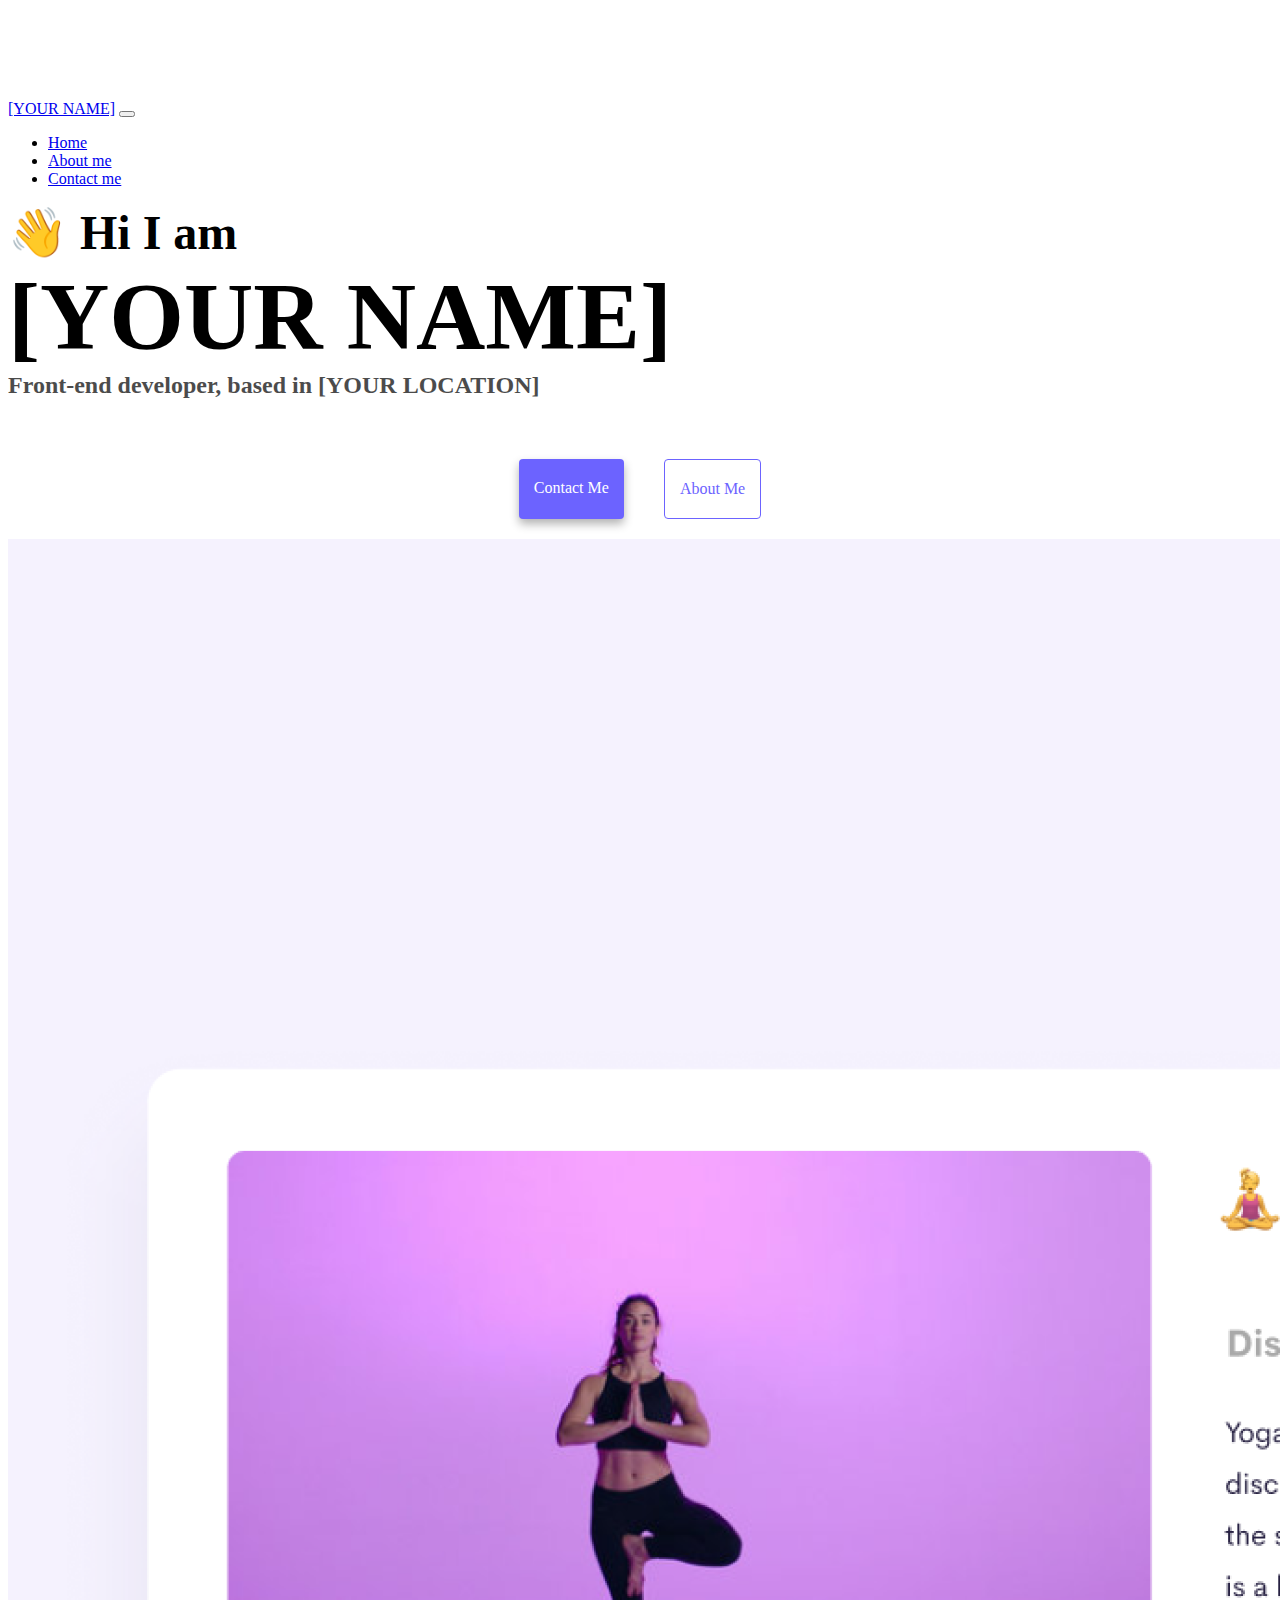
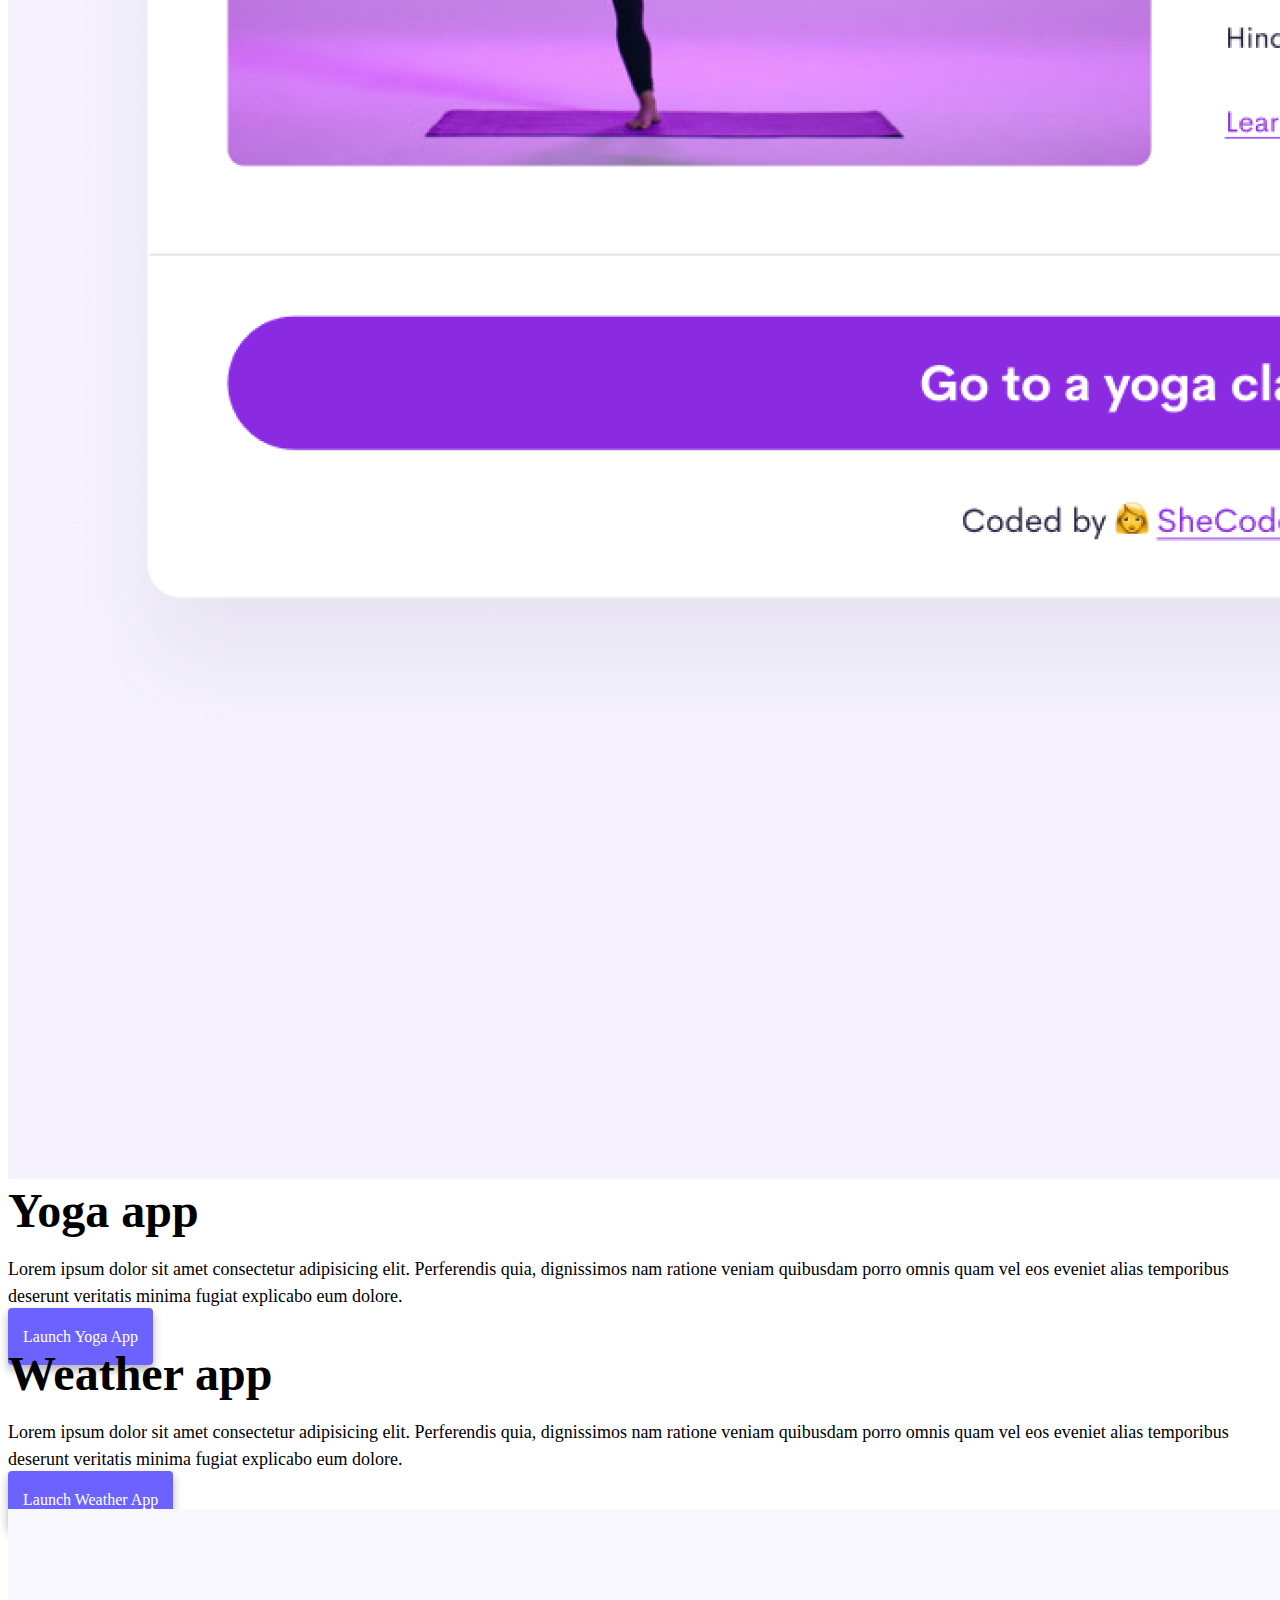
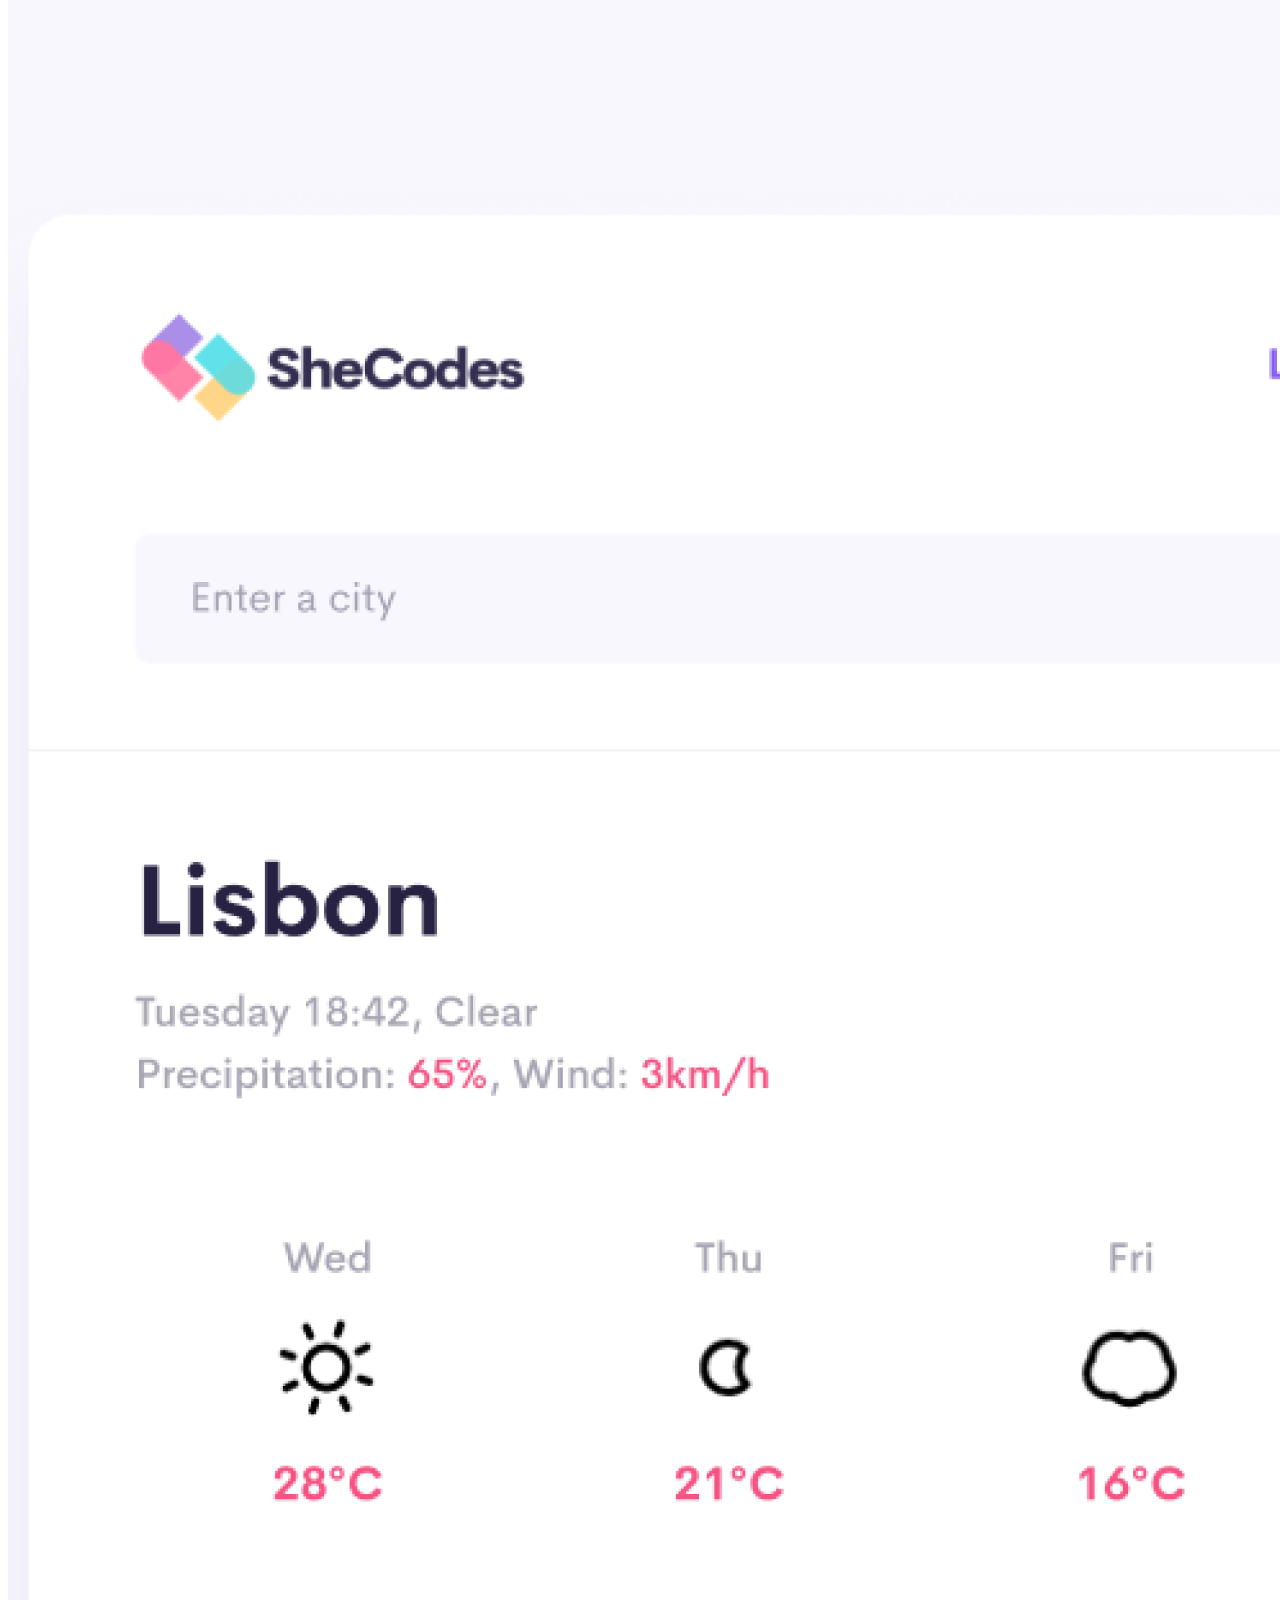
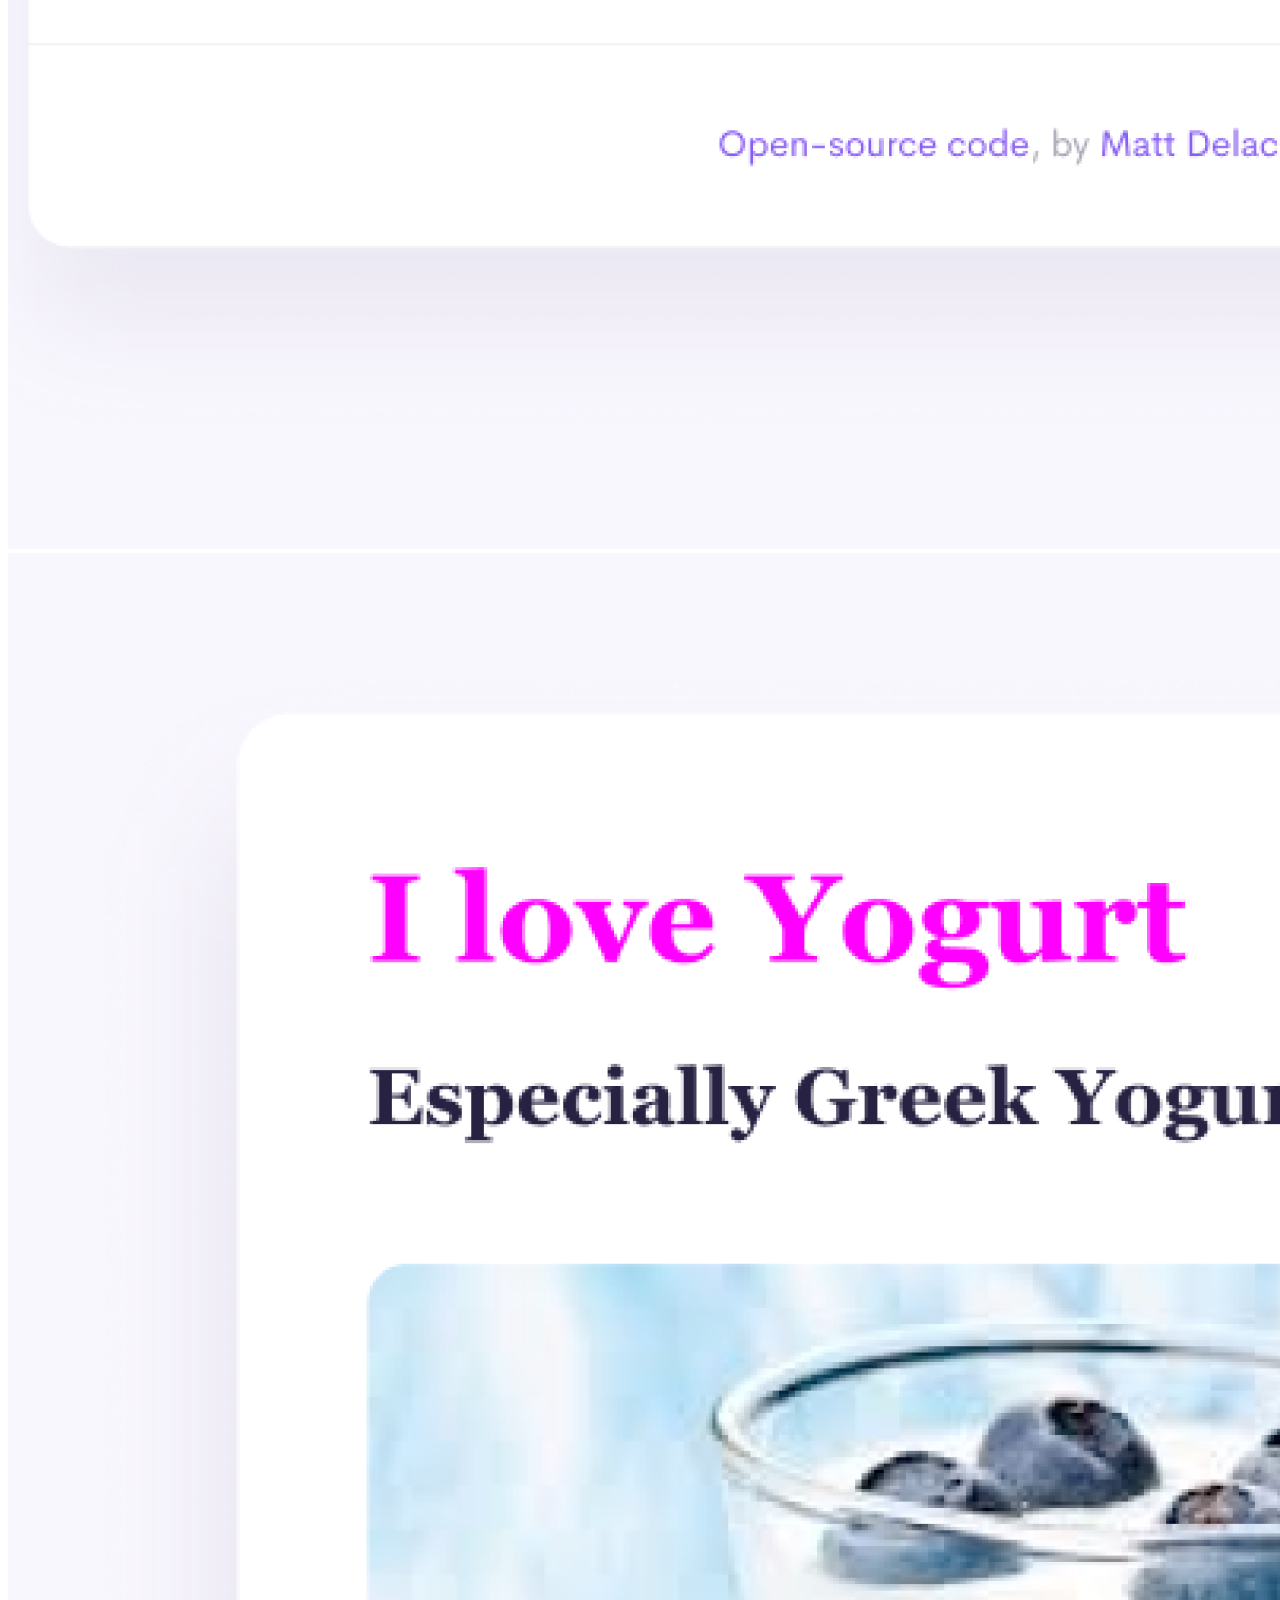
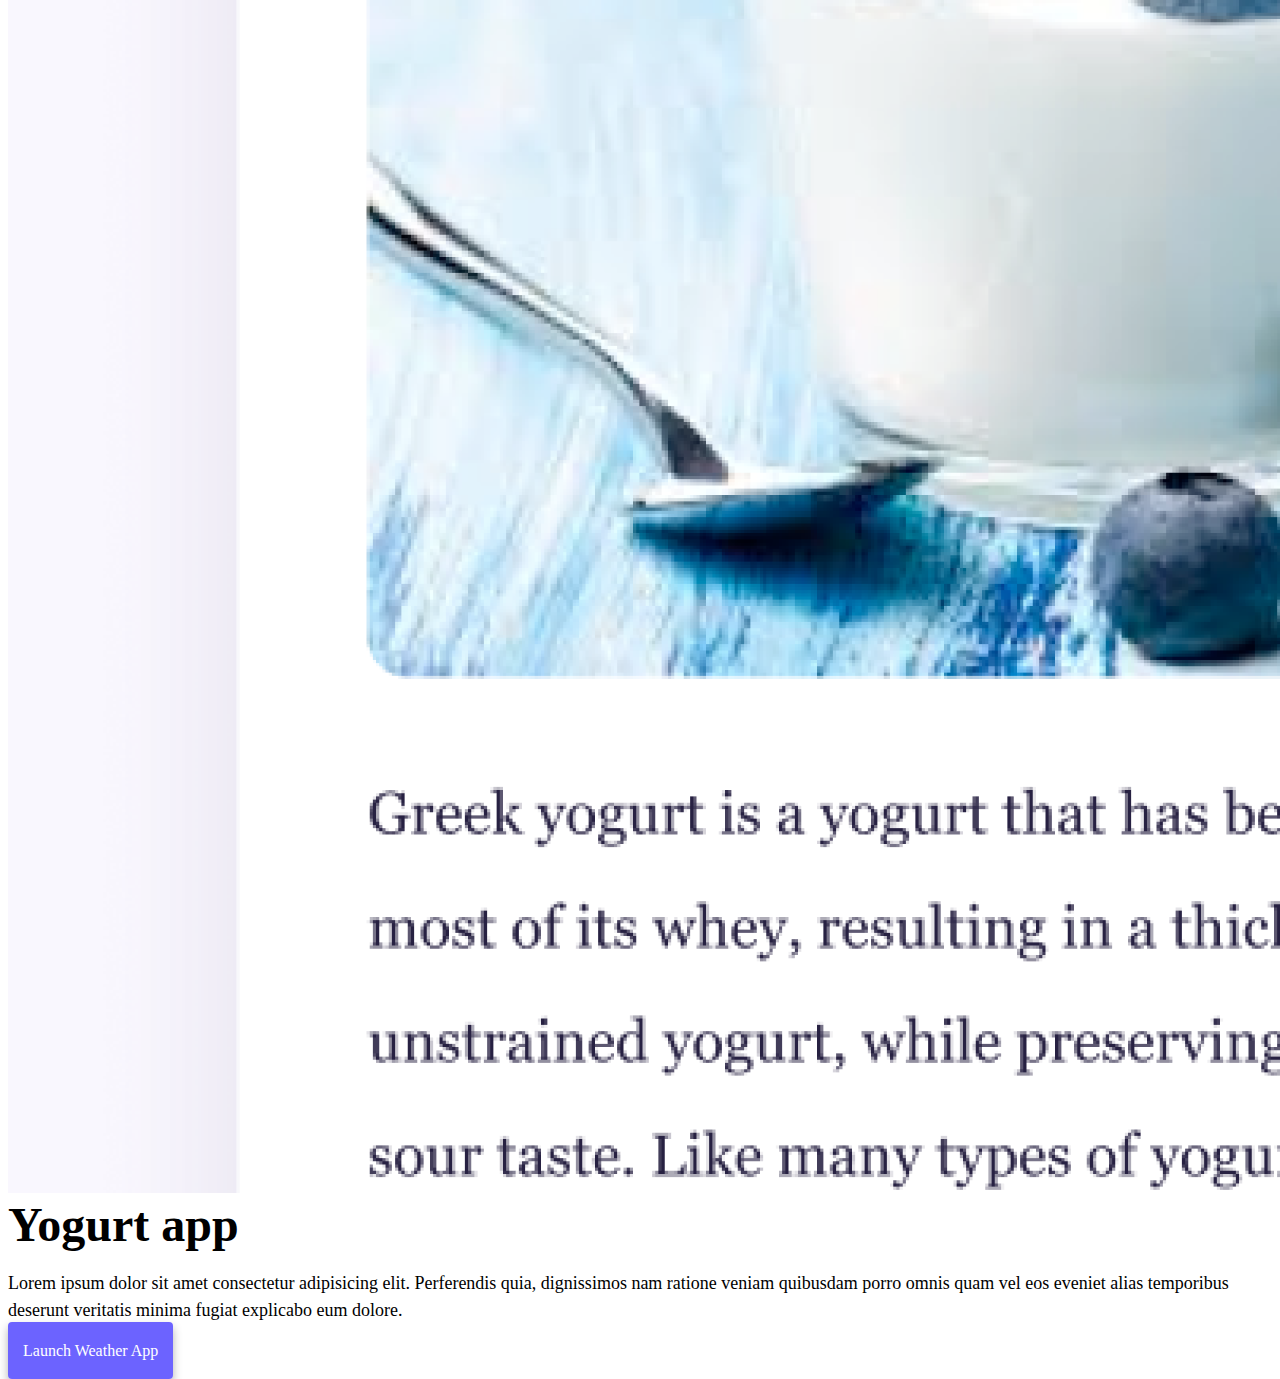
==== index.html @ cc7ed7a6 "Initial commit" ====
<!DOCTYPE html>
<html lang="en">
  <head>
    <meta charset="UTF-8" />
    <meta http-equiv="X-UA-Compatible" content="IE=edge" />
    <meta name="viewport" content="width=device-width, initial-scale=1.0" />
    <title>[YOUR NAME]</title>
    <link
      href="https://cdn.jsdelivr.net/npm/bootstrap@5.0.0-beta2/dist/css/bootstrap.min.css"
      rel="stylesheet"
      integrity="sha384-BmbxuPwQa2lc/FVzBcNJ7UAyJxM6wuqIj61tLrc4wSX0szH/Ev+nYRRuWlolflfl"
      crossorigin="anonymous"
    />
    <script
      src="https://cdn.jsdelivr.net/npm/bootstrap@5.0.0-beta2/dist/js/bootstrap.bundle.min.js"
      integrity="sha384-b5kHyXgcpbZJO/tY9Ul7kGkf1S0CWuKcCD38l8YkeH8z8QjE0GmW1gYU5S9FOnJ0"
      crossorigin="anonymous"
    ></script>
    <link rel="stylesheet" href="style.css" />
  </head>
  <body>
    <nav class="navbar navbar-expand-lg navbar-light bg-light fixed-top">
      <div class="container">
        <a class="navbar-brand" href="index.html">[YOUR NAME]</a>
        <button
          class="navbar-toggler"
          type="button"
          data-bs-toggle="collapse"
          data-bs-target="#navbarNav"
          aria-controls="navbarNav"
          aria-expanded="false"
          aria-label="Toggle navigation"
        >
          <span class="navbar-toggler-icon"></span>
        </button>
        <div class="collapse navbar-collapse" id="navbarNav">
          <ul class="navbar-nav">
            <li class="nav-item">
              <a class="nav-link active" aria-current="page" href="index.html"
                >Home</a
              >
            </li>
            <li class="nav-item">
              <a class="nav-link" href="about.html">About me</a>
            </li>
            <li class="nav-item">
              <a class="nav-link" href="about.html#contact">Contact me</a>
            </li>
          </ul>
        </div>
      </div>
    </nav>
    <h2 class="text-center">👋 Hi I am</h2>
    <h1 class="text-center">[YOUR NAME]</h1>
    <h3 class="text-center">Front-end developer, based in [YOUR LOCATION]</h3>
    <div class="navigation-links mb-5">
      <a href="about.html#contact" class="primary-link">Contact me</a>
      <a href="about.html" class="secondary-link">About me</a>
    </div>
    <div class="container">
      <div class="row">
        <div class="col-6">
          <img src="images/yoga.png" class="img-fluid rounded" />
        </div>
        <div class="col-6">
          <h2 class="mb-3">Yoga app</h2>
          <p>
            Lorem ipsum dolor sit amet consectetur adipisicing elit. Perferendis
            quia, dignissimos nam ratione veniam quibusdam porro omnis quam vel
            eos eveniet alias temporibus deserunt veritatis minima fugiat
            explicabo eum dolore.
          </p>
          <div class="mt-5">
            <a href="#" class="primary-link">Launch Yoga App</a>
          </div>
        </div>
      </div>
      <div class="row mt-5">
        <div class="col-6">
          <h2 class="mb-3">Weather app</h2>
          <p>
            Lorem ipsum dolor sit amet consectetur adipisicing elit. Perferendis
            quia, dignissimos nam ratione veniam quibusdam porro omnis quam vel
            eos eveniet alias temporibus deserunt veritatis minima fugiat
            explicabo eum dolore.
          </p>
          <div class="mt-5">
            <a href="#" class="primary-link">Launch Weather App</a>
          </div>
        </div>
        <div class="col-6">
          <img src="images/weather.png" class="img-fluid rounded" />
        </div>
      </div>
      <div class="row mt-5">
        <div class="col-6">
          <img src="images/yogurt.png" class="img-fluid rounded" />
        </div>
        <div class="col-6">
          <h2 class="mb-3">Yogurt app</h2>
          <p>
            Lorem ipsum dolor sit amet consectetur adipisicing elit. Perferendis
            quia, dignissimos nam ratione veniam quibusdam porro omnis quam vel
            eos eveniet alias temporibus deserunt veritatis minima fugiat
            explicabo eum dolore.
          </p>
          <div class="mt-5">
            <a href="#" class="primary-link">Launch Weather App</a>
          </div>
        </div>
      </div>
    </div>
  </body>
</html>
---- style.css ----
:root {
  --primary-color: #6c63ff;
  --secondary-color: #f5f2fe;
  --box-shadow: 0 5px 10px rgba(0, 0, 0, 0.3);
}

body {
  margin-top: 100px;
}

h1,
h2,
h3 {
  margin: 0;
}

h1 {
  font-size: 96px;
}

h2 {
  font-size: 48px;
}

h3 {
  font-size: 24px;
  opacity: 0.7;
}

p {
  font-size: 18px;
  line-height: 1.5;
}

.navigation-links {
  display: flex;
  margin-top: 40px;
  justify-content: center;
}

.navigation-links a {
  margin: 20px;
}

.primary-link {
  border-radius: 4px;
  padding: 20px 15px;
  text-decoration: none;
  text-transform: capitalize;
  background: var(--primary-color);
  box-shadow: var(--box-shadow);
  color: white;
}

.secondary-link {
  border-radius: 4px;
  padding: 20px 15px;
  text-decoration: none;
  text-transform: capitalize;
  color: var(--primary-color);
  border: 1px solid var(--primary-color);
}

.homepage-link {
  color: var(--primary-color);
  text-align: center;
  display: block;
}

.about-paragraphs {
  margin: 30px 0;
}

.about-paragraphs p {
  margin: 10px;
}

.email-link {
  display: flex;
  justify-content: center;
  color: var(--primary-color);
  font-size: 28px;
  text-decoration: none;
}

.email-link:hover {
  text-decoration: underline;
}
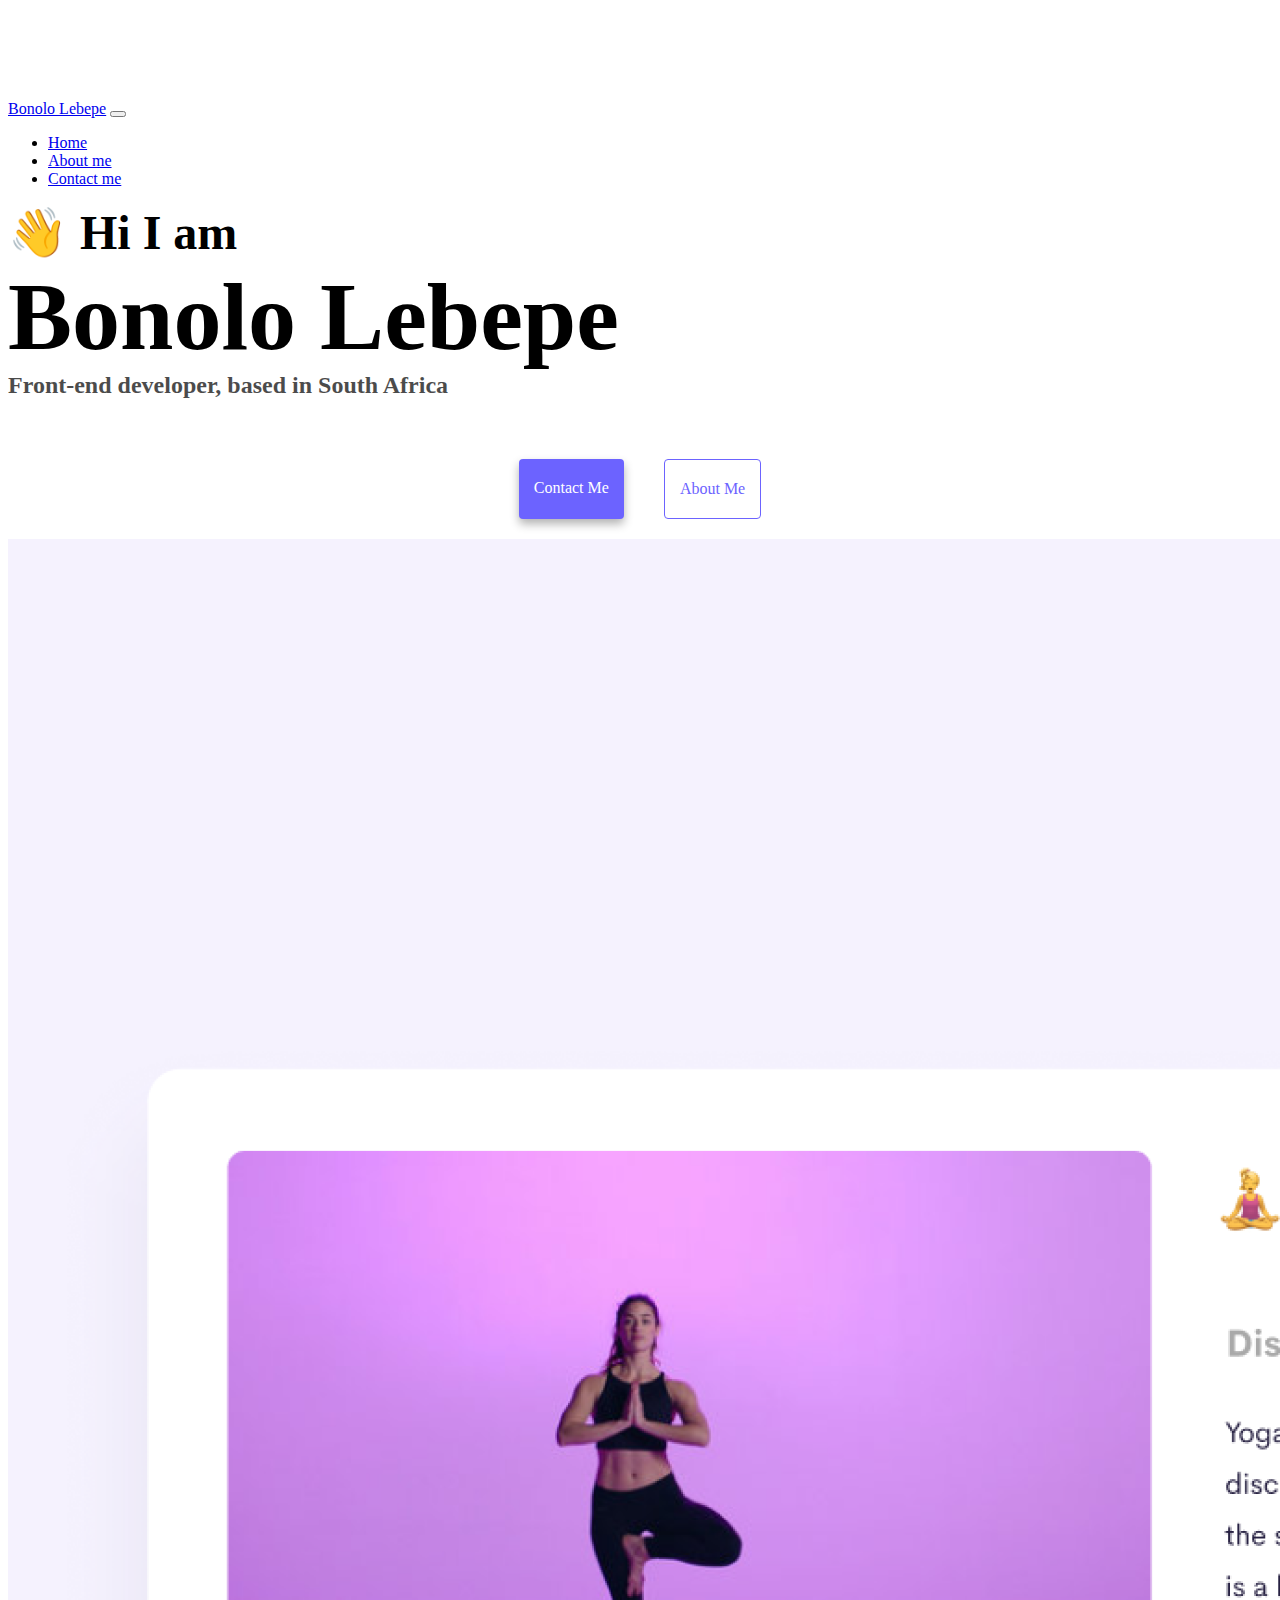
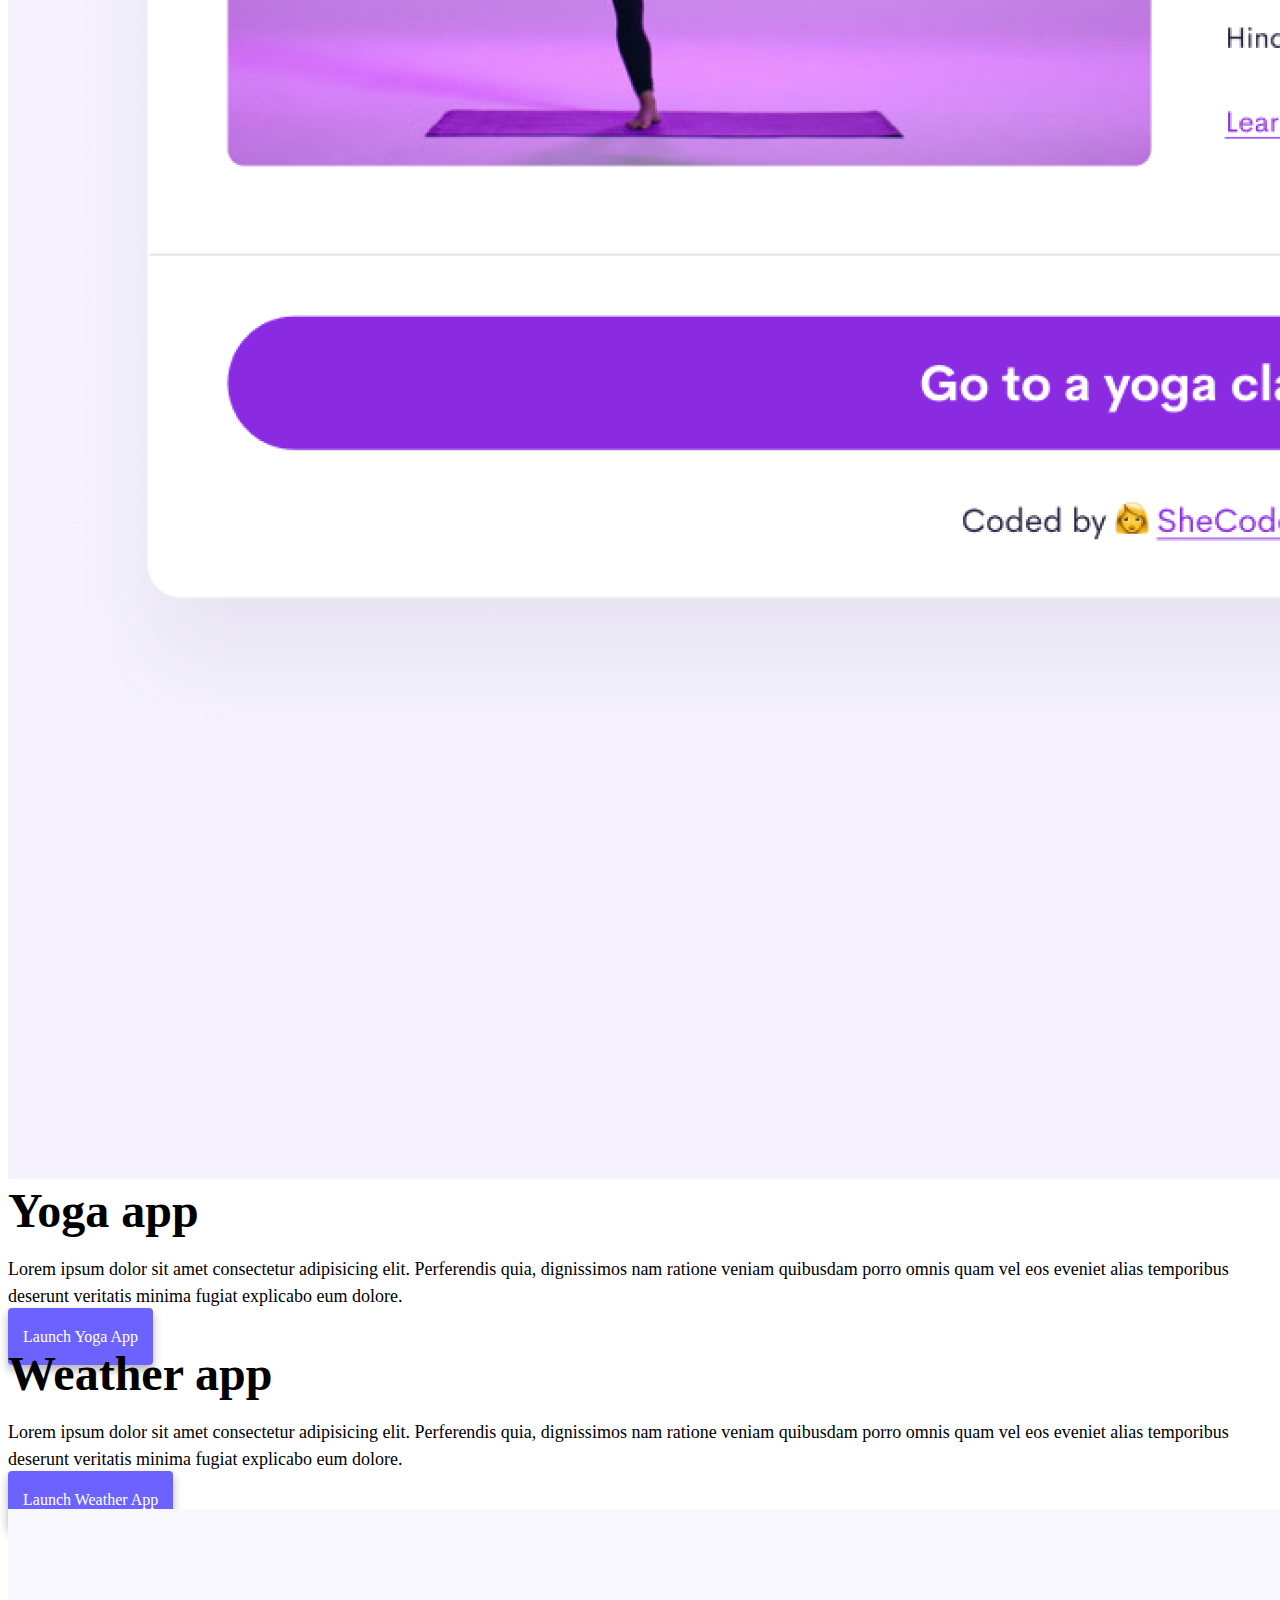
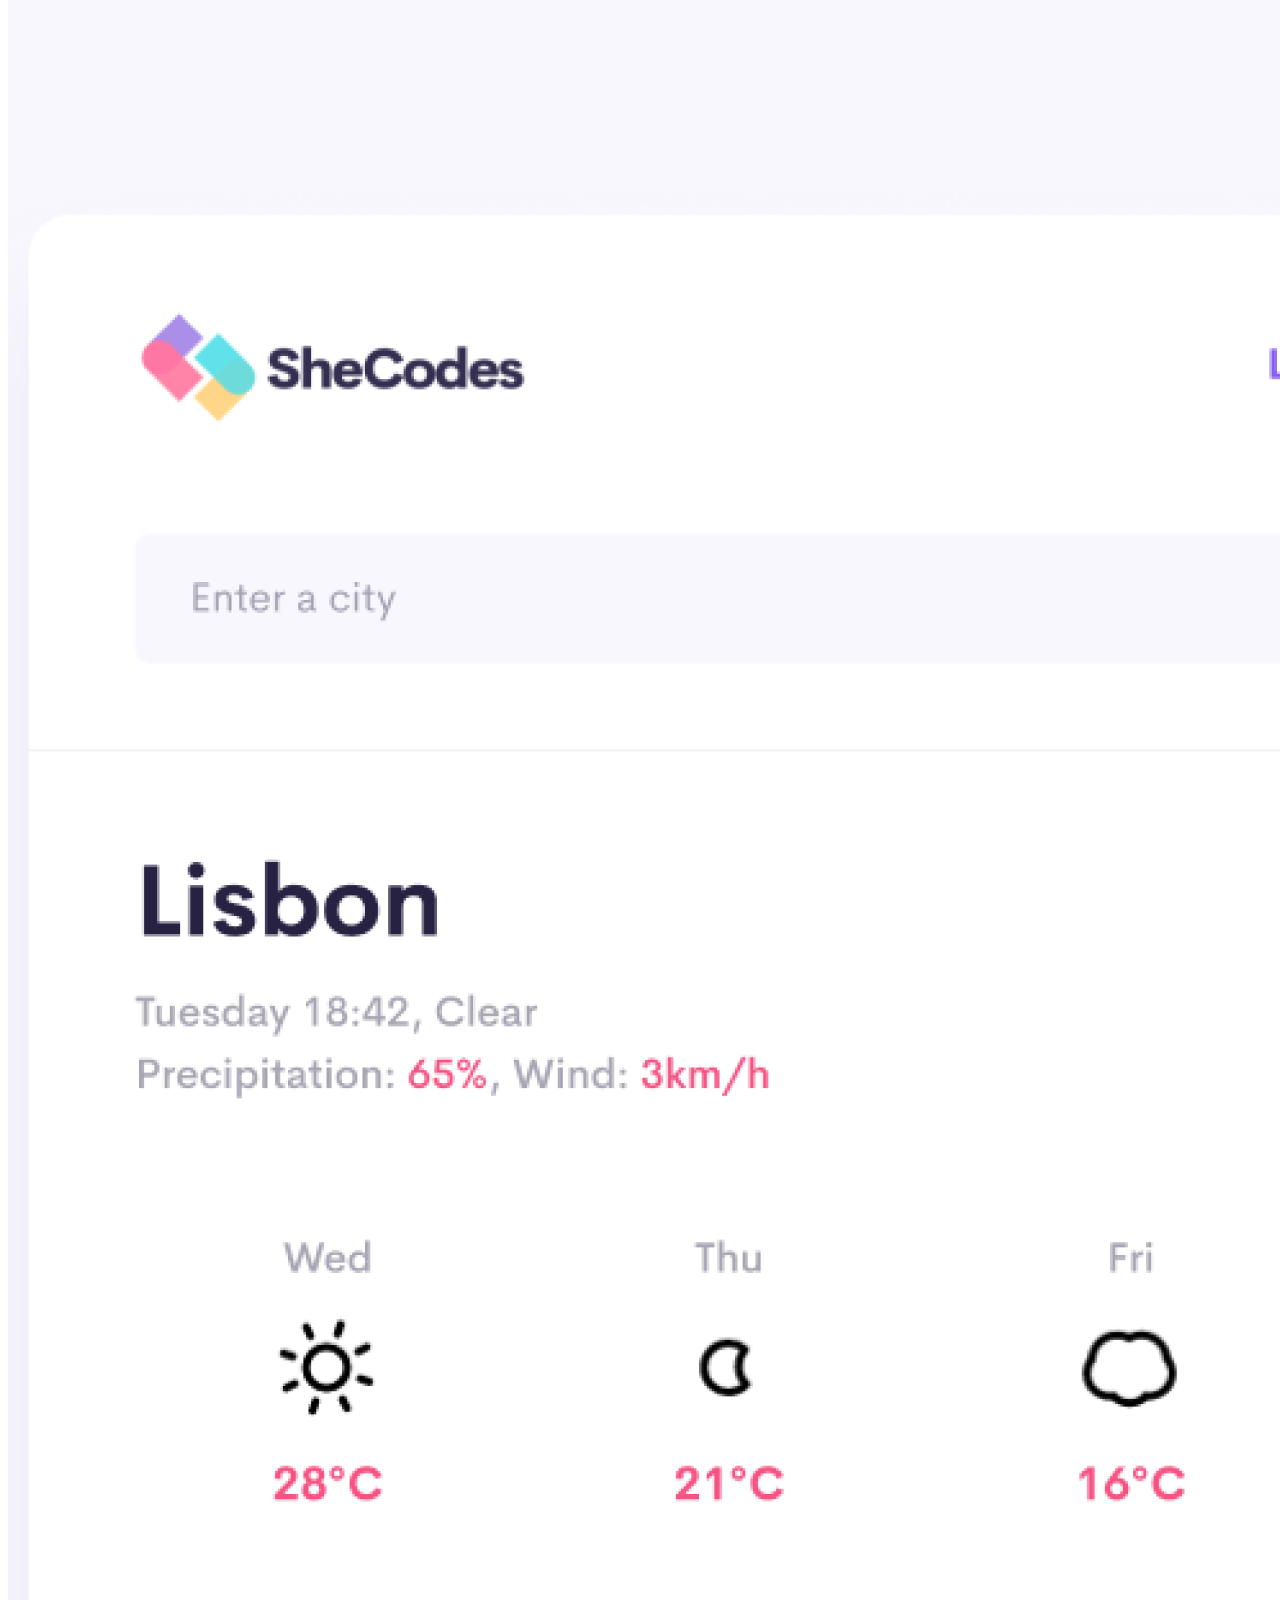
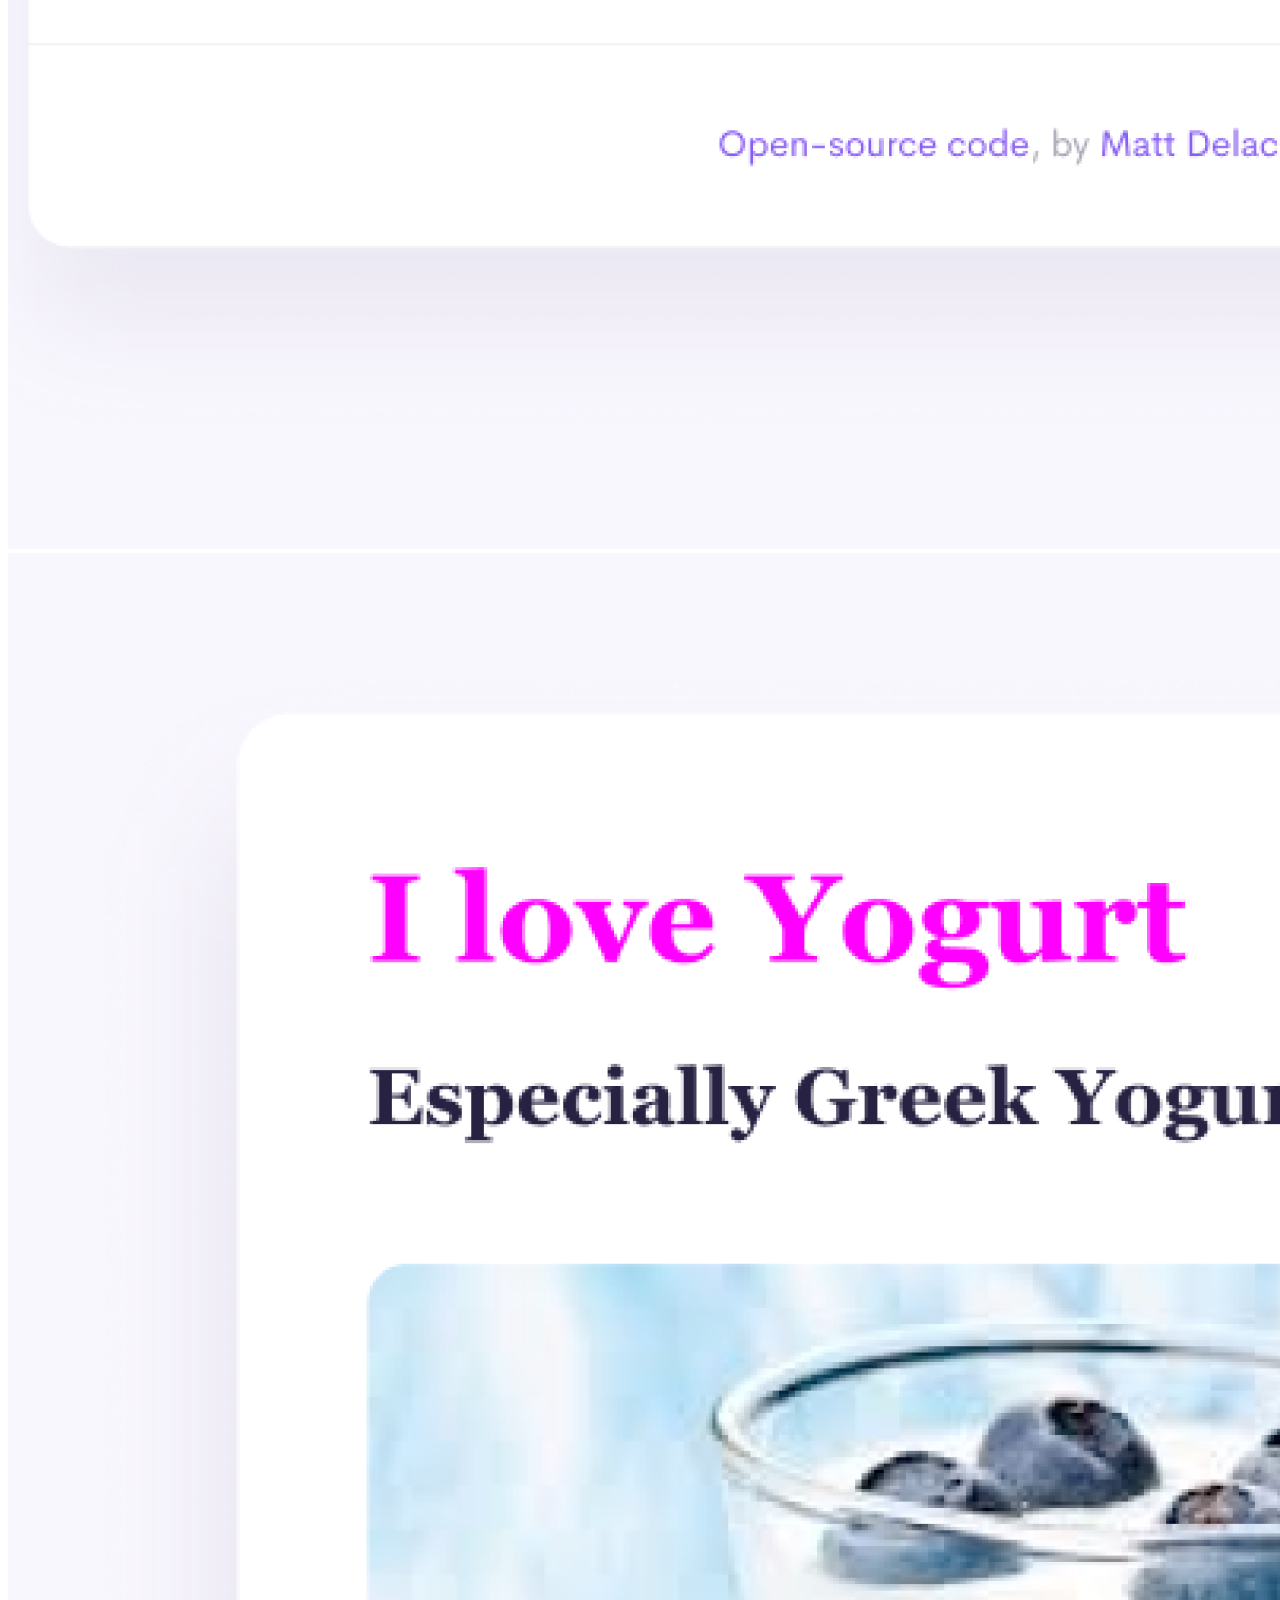
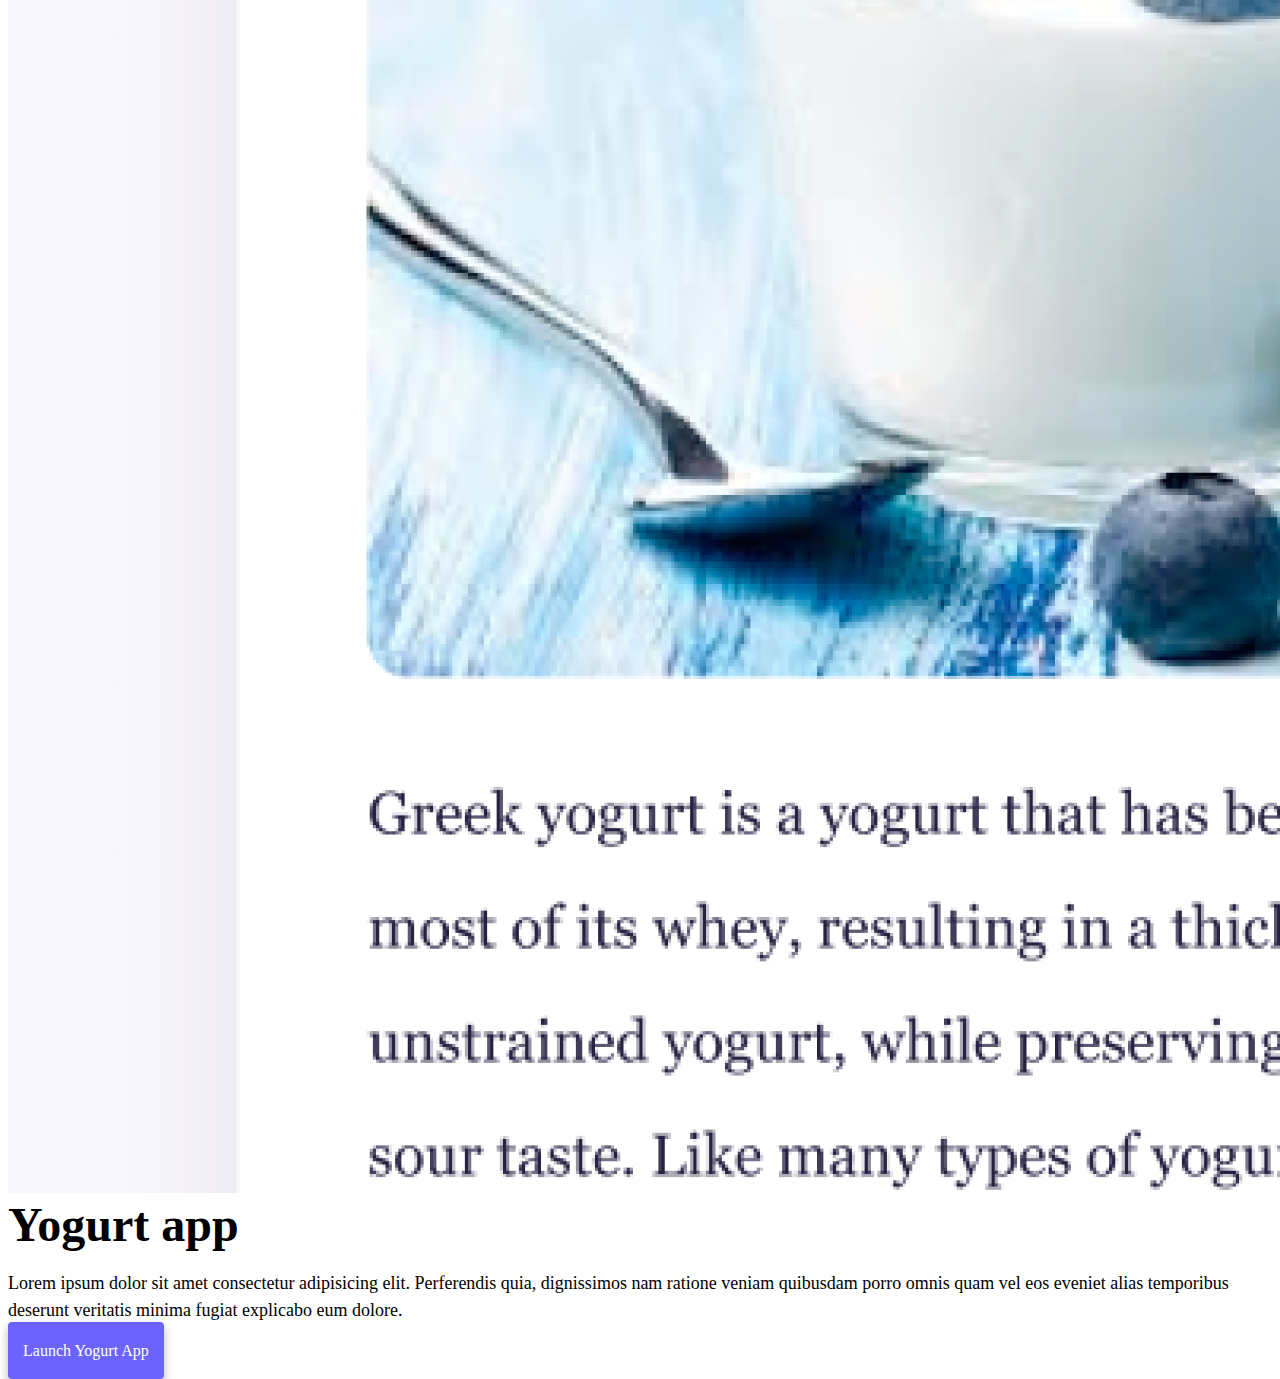
==== commit f11f7d5d: "Made website more SEO friendly" ====
--- a/index.html
+++ b/index.html
@@ -4,7 +4,8 @@
     <meta charset="UTF-8" />
     <meta http-equiv="X-UA-Compatible" content="IE=edge" />
     <meta name="viewport" content="width=device-width, initial-scale=1.0" />
-    <title>[YOUR NAME]</title>
+    <meta name="description" content="Bonolo Lebepe is a front-end developer based in South Africa, check out her projects and contact her for job inquiries">
+    <title>Front-end developer- Bonolo Lebepe</title>
     <link
       href="https://cdn.jsdelivr.net/npm/bootstrap@5.0.0-beta2/dist/css/bootstrap.min.css"
       rel="stylesheet"
@@ -21,7 +22,7 @@
   <body>
     <nav class="navbar navbar-expand-lg navbar-light bg-light fixed-top">
       <div class="container">
-        <a class="navbar-brand" href="index.html">[YOUR NAME]</a>
+        <a class="navbar-brand" href="index.html" title="Homepage">Bonolo Lebepe</a>
         <button
           class="navbar-toggler"
           type="button"
@@ -37,30 +38,30 @@
           <ul class="navbar-nav">
             <li class="nav-item">
               <a class="nav-link active" aria-current="page" href="index.html"
-                >Home</a
+                title="Homepage">Home</a
               >
             </li>
             <li class="nav-item">
-              <a class="nav-link" href="about.html">About me</a>
+              <a class="nav-link" href="about.html" title="About Bonolo Lebepe">About me</a>
             </li>
             <li class="nav-item">
-              <a class="nav-link" href="about.html#contact">Contact me</a>
+              <a class="nav-link" href="about.html#contact" title="Contact Bonolo Lebepe">Contact me</a>
             </li>
           </ul>
         </div>
       </div>
     </nav>
     <h2 class="text-center">👋 Hi I am</h2>
-    <h1 class="text-center">[YOUR NAME]</h1>
-    <h3 class="text-center">Front-end developer, based in [YOUR LOCATION]</h3>
+    <h1 class="text-center">Bonolo Lebepe</h1>
+    <h3 class="text-center">Front-end developer, based in South Africa</h3>
     <div class="navigation-links mb-5">
-      <a href="about.html#contact" class="primary-link">Contact me</a>
-      <a href="about.html" class="secondary-link">About me</a>
+      <a href="about.html#contact" class="primary-link" title="Contact Bonolo Lebepe">Contact me</a>
+      <a href="about.html" class="secondary-link" title="About Bonolo Lebepe">About me</a>
     </div>
     <div class="container">
       <div class="row">
         <div class="col-6">
-          <img src="images/yoga.png" class="img-fluid rounded" />
+          <img src="images/yoga.png" class="img-fluid rounded" alt="Yoga Project"/>
         </div>
         <div class="col-6">
           <h2 class="mb-3">Yoga app</h2>
@@ -71,7 +72,7 @@
             explicabo eum dolore.
           </p>
           <div class="mt-5">
-            <a href="#" class="primary-link">Launch Yoga App</a>
+            <a href="#" class="primary-link" title="Yoga Project">Launch Yoga App</a>
           </div>
         </div>
       </div>
@@ -85,16 +86,16 @@
             explicabo eum dolore.
           </p>
           <div class="mt-5">
-            <a href="#" class="primary-link">Launch Weather App</a>
+            <a href="#" class="primary-link" title="Weather Project">Launch Weather App</a>
           </div>
         </div>
         <div class="col-6">
-          <img src="images/weather.png" class="img-fluid rounded" />
+          <img src="images/weather.png" class="img-fluid rounded"  alt="Weather Project"/>
         </div>
       </div>
       <div class="row mt-5">
         <div class="col-6">
-          <img src="images/yogurt.png" class="img-fluid rounded" />
+          <img src="images/yogurt.png" class="img-fluid rounded" alt="Yogurt Project" />
         </div>
         <div class="col-6">
           <h2 class="mb-3">Yogurt app</h2>
@@ -105,7 +106,7 @@
             explicabo eum dolore.
           </p>
           <div class="mt-5">
-            <a href="#" class="primary-link">Launch Weather App</a>
+            <a href="#" class="primary-link" title="Yogurt Project">Launch Yogurt App</a>
           </div>
         </div>
       </div>
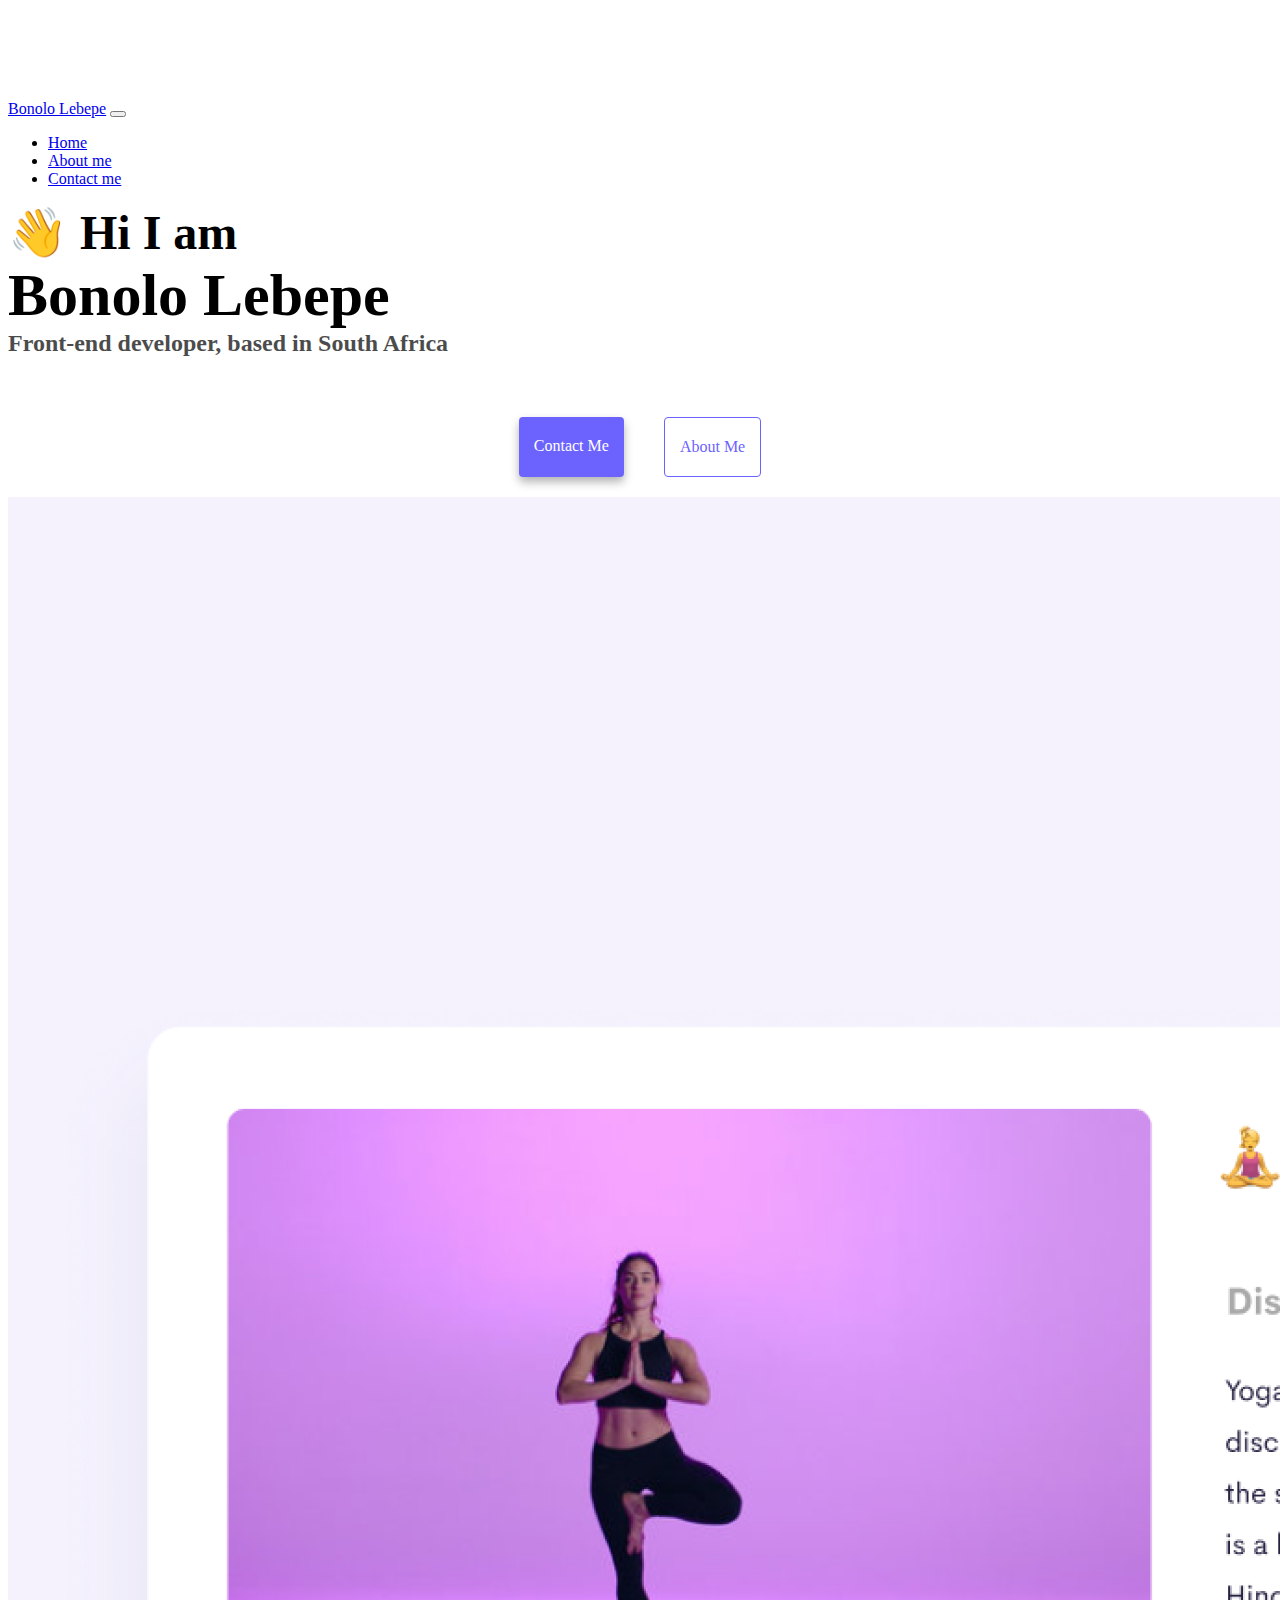
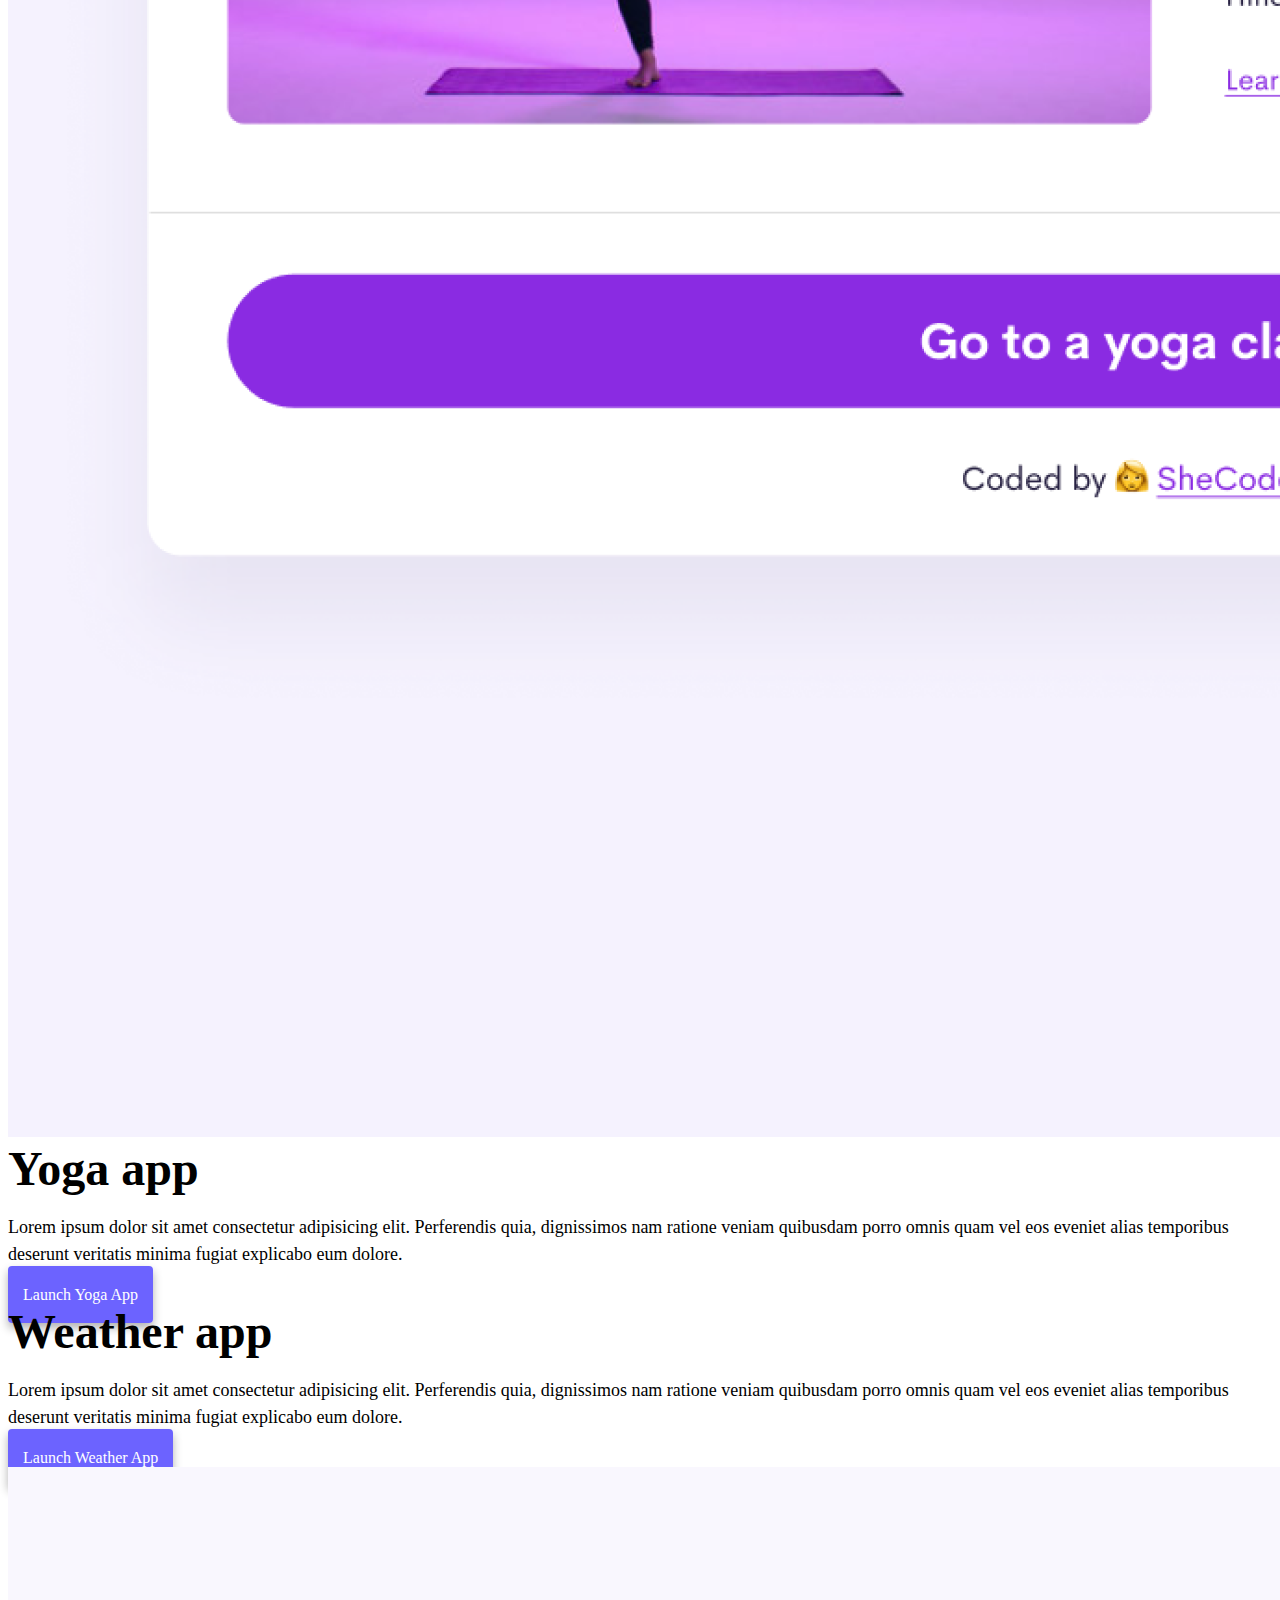
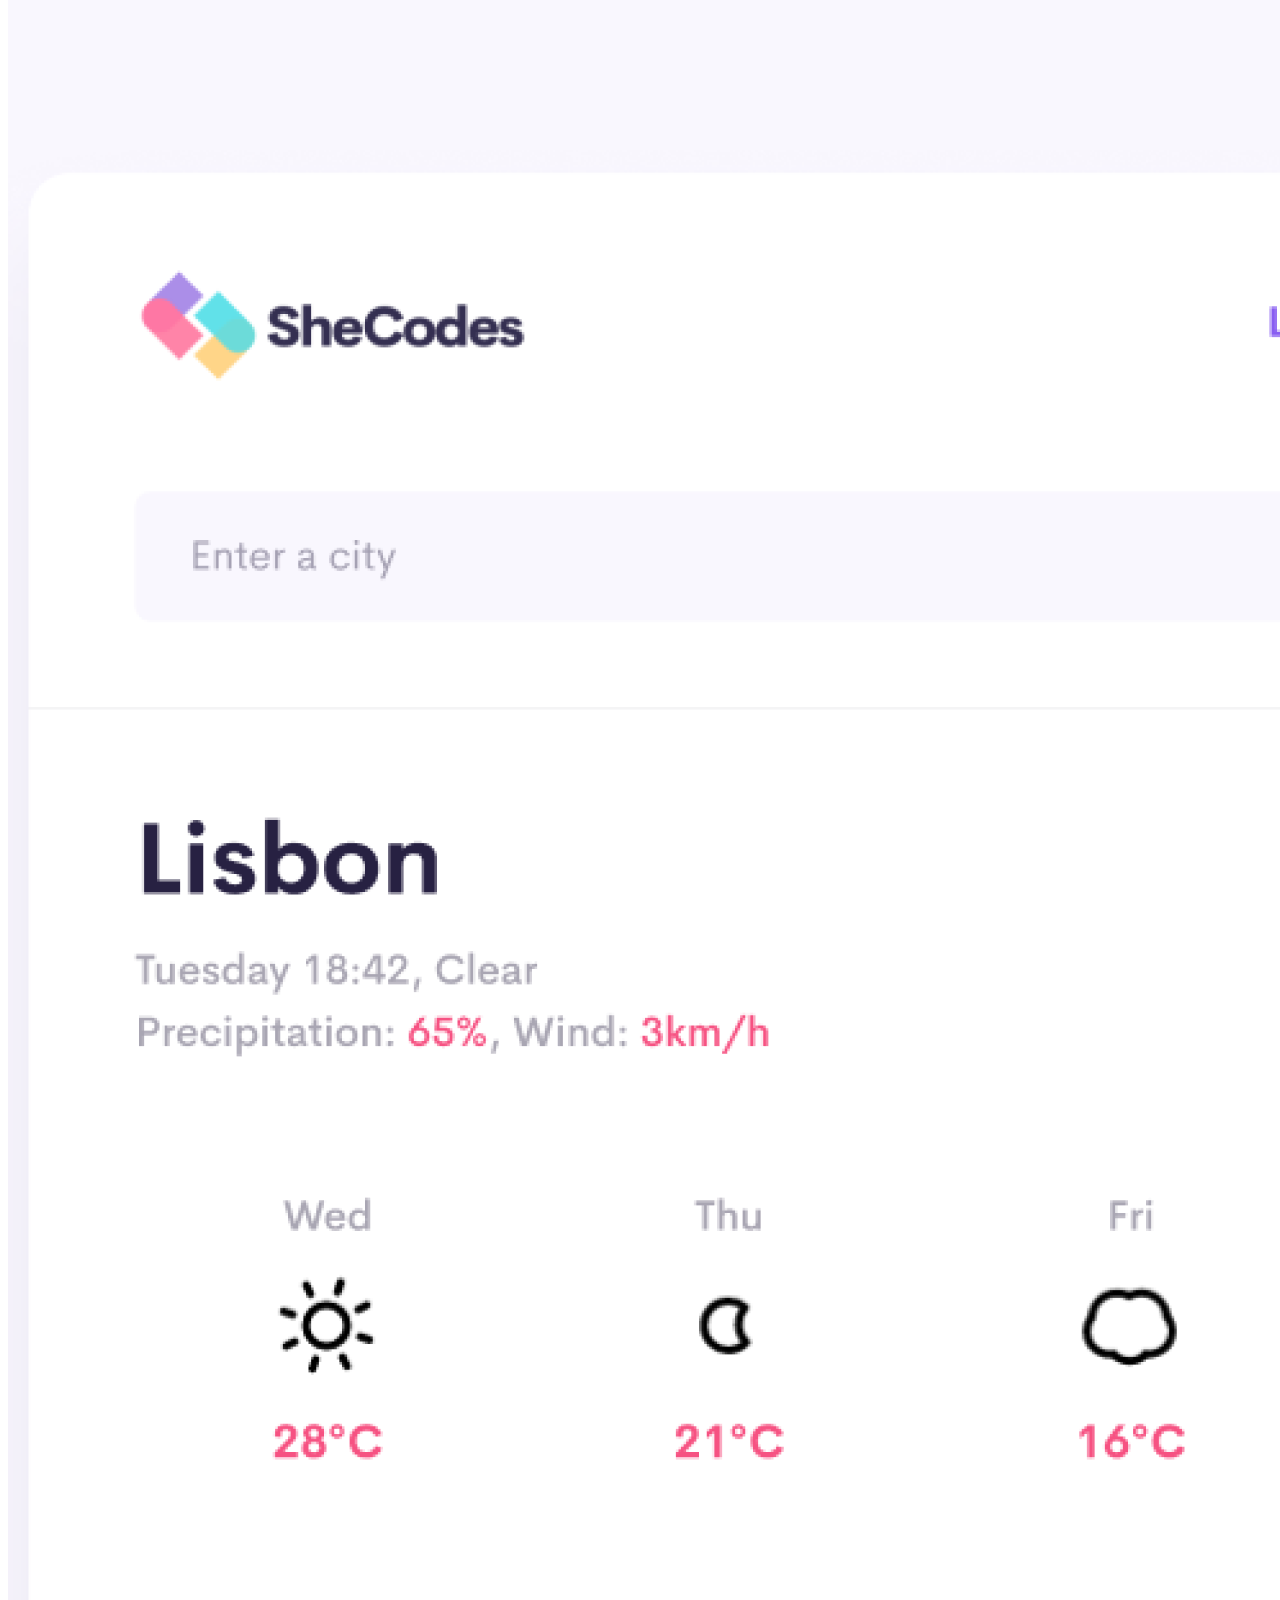
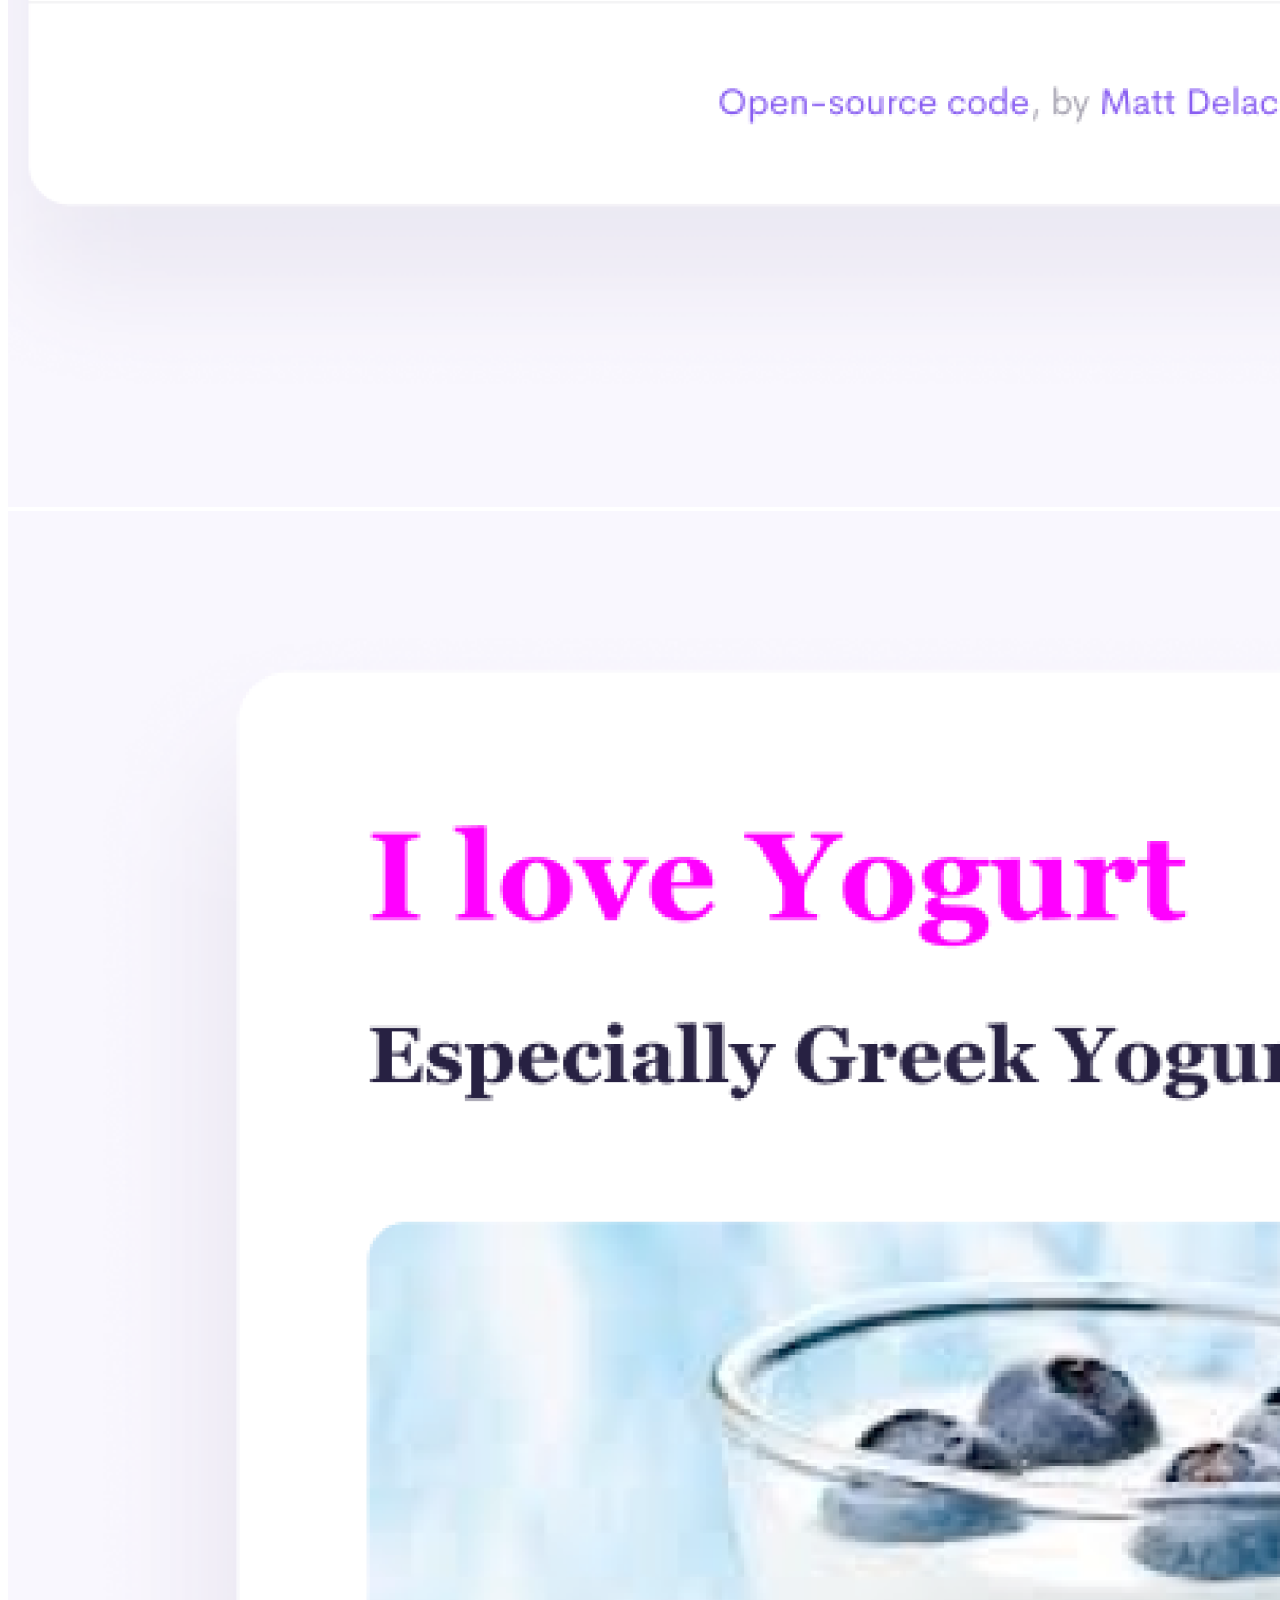
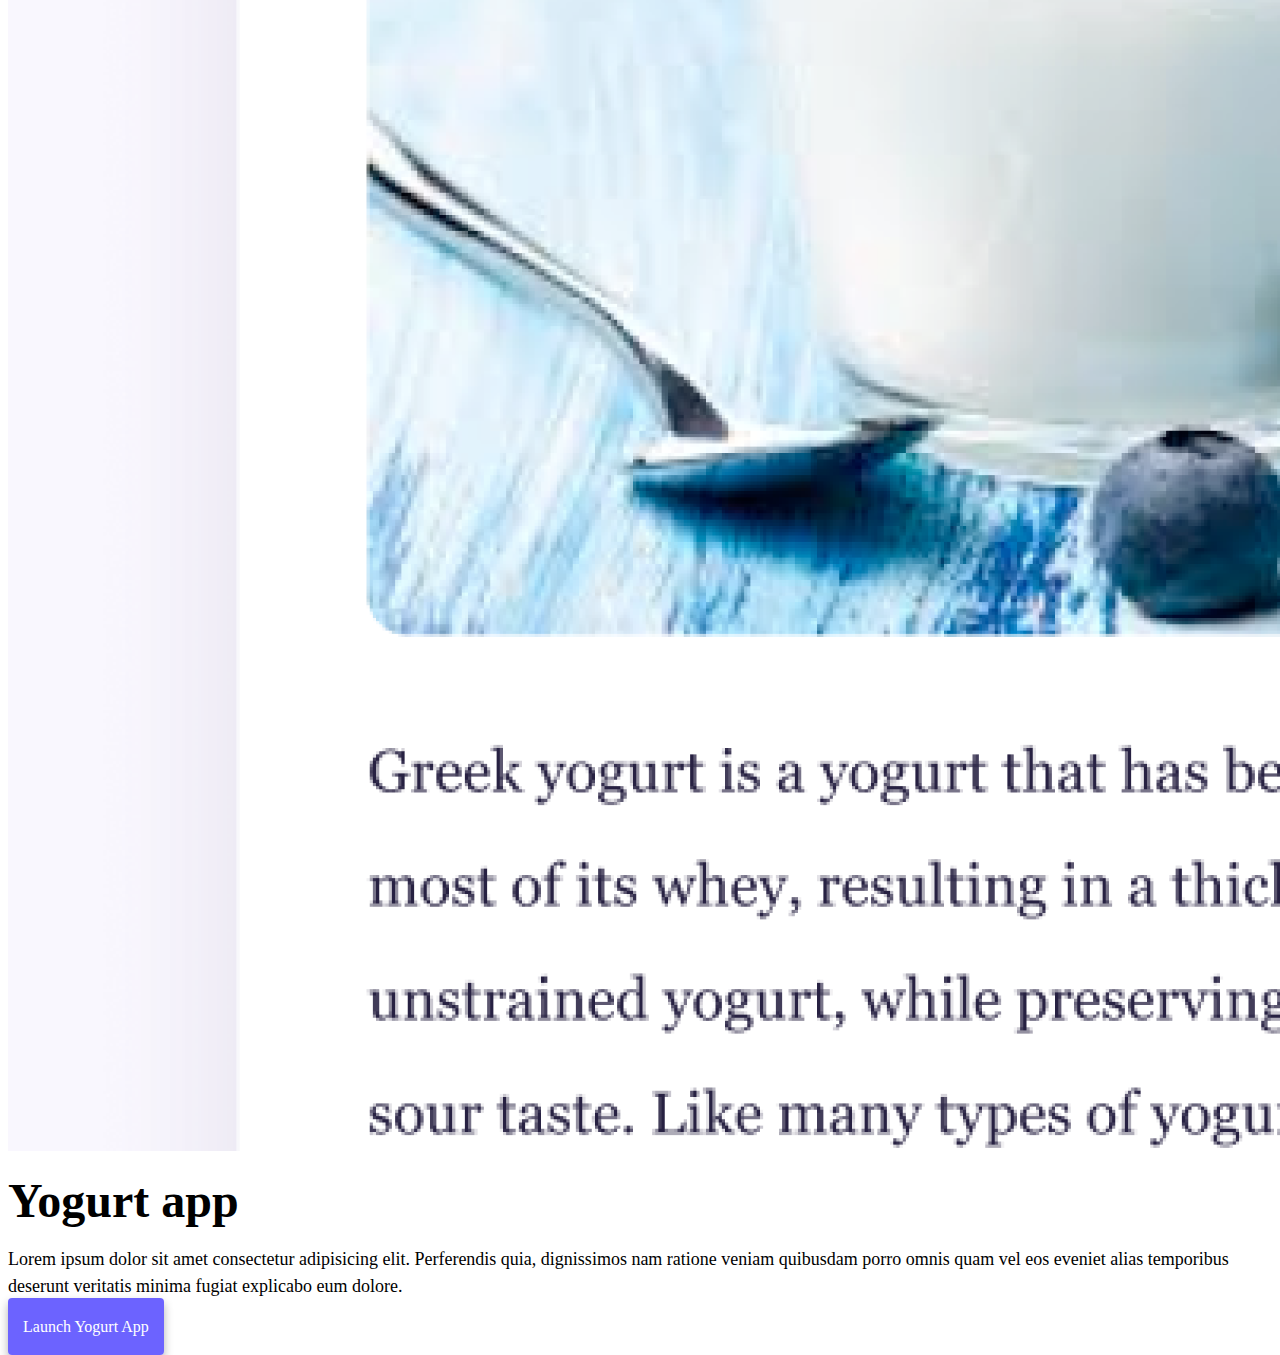
==== commit 1b83daf5: "Made the website responsive" ====
--- a/index.html
+++ b/index.html
@@ -60,10 +60,10 @@
     </div>
     <div class="container">
       <div class="row">
-        <div class="col-6">
-          <img src="images/yoga.png" class="img-fluid rounded" alt="Yoga Project"/>
+        <div class="col-sm-6">
+          <img src="images/yoga.png" class="img-fluid rounded d-none d-sm-block" alt="Yoga Project"/>
         </div>
-        <div class="col-6">
+        <div class="col-sm-6">
           <h2 class="mb-3">Yoga app</h2>
           <p>
             Lorem ipsum dolor sit amet consectetur adipisicing elit. Perferendis
@@ -72,12 +72,12 @@
             explicabo eum dolore.
           </p>
           <div class="mt-5">
-            <a href="#" class="primary-link" title="Yoga Project">Launch Yoga App</a>
+            <a href="#" class="primary-link project-link" title="Yoga Project">Launch Yoga App</a>
           </div>
         </div>
       </div>
       <div class="row mt-5">
-        <div class="col-6">
+        <div class="col-sm-6">
           <h2 class="mb-3">Weather app</h2>
           <p>
             Lorem ipsum dolor sit amet consectetur adipisicing elit. Perferendis
@@ -86,18 +86,19 @@
             explicabo eum dolore.
           </p>
           <div class="mt-5">
-            <a href="#" class="primary-link" title="Weather Project">Launch Weather App</a>
+            <a href="#" class="primary-link project-link" title="Weather Project">Launch Weather App</a>
           </div>
         </div>
-        <div class="col-6">
-          <img src="images/weather.png" class="img-fluid rounded"  alt="Weather Project"/>
+        <div class="col-sm-6">
+          <img src="images/weather.png" class="img-fluid rounded mt-5 d-none d-sm-block"  alt="Weather Project"/>
         </div>
       </div>
       <div class="row mt-5">
-        <div class="col-6">
-          <img src="images/yogurt.png" class="img-fluid rounded" alt="Yogurt Project" />
+        <div class="col-sm-6">
+          <img src="images/yogurt.png" class="img-fluid rounded d-none d-sm-block" alt="Yogurt Project" />
         </div>
-        <div class="col-6">
+        <div class="col-sm-6">
+          <br/>
           <h2 class="mb-3">Yogurt app</h2>
           <p>
             Lorem ipsum dolor sit amet consectetur adipisicing elit. Perferendis
@@ -106,7 +107,7 @@
             explicabo eum dolore.
           </p>
           <div class="mt-5">
-            <a href="#" class="primary-link" title="Yogurt Project">Launch Yogurt App</a>
+            <a href="#" class="primary-link project-link" title="Yogurt Project">Launch Yogurt App</a>
           </div>
         </div>
       </div>
--- a/style.css
+++ b/style.css
@@ -15,7 +15,7 @@
 }
 
 h1 {
-  font-size: 96px;
+  font-size: 60px;
 }
 
 h2 {
@@ -31,6 +31,7 @@
   font-size: 18px;
   line-height: 1.5;
 }
+
 
 .navigation-links {
   display: flex;
@@ -86,3 +87,10 @@
 .email-link:hover {
   text-decoration: underline;
 }
+@media(max-width: 576px){
+  p{ text-align: center;}
+  h2{text-align: center;}
+  .project-link{display:flex;
+  justify-content: center;
+  margin: 0 20px;}
+}